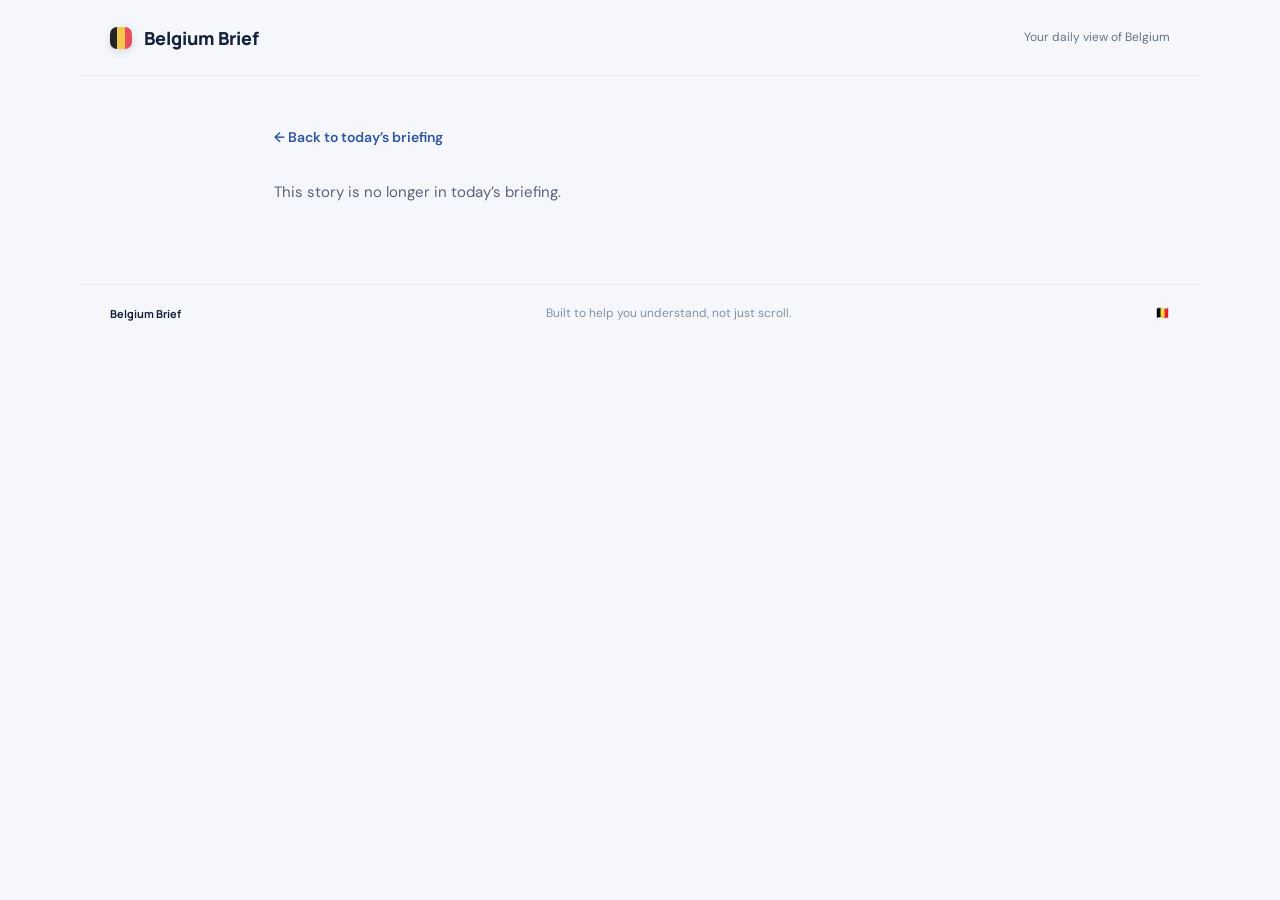
==== story.html @ e84840f4 "Add files via upload" ====
<!doctype html>
<html lang="en">
<head>
  <meta charset="utf-8">
  <meta name="viewport" content="width=device-width, initial-scale=1">
  <meta name="theme-color" content="#f5f7fc">
  <title>Story — Belgium Brief</title>
  <meta name="description" content="Read Belgian news stories in English with Belgium Brief.">
  <meta property="og:type" content="article">
  <meta property="og:site_name" content="Belgium Brief">
  <meta property="og:title" content="Belgian news in English — Belgium Brief">
  <meta property="og:description" content="Read Belgian news stories in English with Belgium Brief.">
  <meta property="og:image" content="https://YOUR-GITHUB-USERNAME.github.io/YOUR-REPOSITORY/og-image.png">
  <meta property="og:image:secure_url" content="https://YOUR-GITHUB-USERNAME.github.io/YOUR-REPOSITORY/og-image.png">
  <meta property="og:image:width" content="1730">
  <meta property="og:image:height" content="909">
  <meta property="og:image:alt" content="Belgium Brief — Belgium, in the know.">
  <meta name="twitter:card" content="summary_large_image">
  <meta name="twitter:title" content="Belgian news in English — Belgium Brief">
  <meta name="twitter:description" content="Read Belgian news stories in English with Belgium Brief.">
  <meta name="twitter:image" content="https://YOUR-GITHUB-USERNAME.github.io/YOUR-REPOSITORY/og-image.png">
  <link rel="stylesheet" href="styles.css">
  <style>
    .article-page{max-width:780px;margin:48px auto;padding:0 24px}.back-link{color:#3156a3;font:600 14px 'DM Sans',sans-serif;text-decoration:none}.article-page article{background:white;border:1px solid #e2e7f0;border-radius:24px;padding:clamp(24px,6vw,56px);margin-top:24px;box-shadow:0 16px 48px #19386b0d}.article-page h1{font:800 clamp(2.2rem,5.2vw,3.5rem)/1.08 Manrope,sans-serif;letter-spacing:-.04em;margin:0}.article-meta{color:#5b6680;font:400 14px/1.6 'DM Sans',sans-serif;margin:20px 0 32px}.translation-note{font:400 14px/1.6 'DM Sans',sans-serif;color:#68758c;background:#f5f7fc;border-radius:10px;padding:12px 14px;margin:0 0 22px}.article-body{font:400 18px/1.8 'DM Sans',sans-serif;color:#27334b}.article-body p{margin:0 0 1.2em}.dutch-vocabulary{margin-top:42px;padding:24px;background:#f5f7fc;border:1px solid #e2e7f0;border-radius:16px}.dutch-vocabulary h2{font:800 22px/1.3 Manrope,sans-serif;letter-spacing:-.02em;margin:0}.dutch-vocabulary-intro{font:400 14px/1.6 'DM Sans',sans-serif;color:#68758c;margin:5px 0 18px}.dutch-vocabulary-list{display:grid;grid-template-columns:repeat(2,minmax(0,1fr));gap:0 24px;margin:0}.vocabulary-entry{padding:12px 0;border-top:1px solid #e2e7f0;min-width:0}.vocabulary-entry dt{font:700 16px/1.45 Manrope,sans-serif;color:#15213b;overflow-wrap:anywhere}.vocabulary-entry dd{font:400 14px/1.5 'DM Sans',sans-serif;color:#68758c;margin:3px 0 0;overflow-wrap:anywhere}.vocabulary-empty{font:400 14px/1.6 'DM Sans',sans-serif;color:#68758c}.original-source{border-top:1px solid #e2e7f0;padding-top:24px;margin-top:36px;color:#59647b;font:400 15px/1.7 'DM Sans',sans-serif}.original-label{display:block;font-weight:600;margin-bottom:4px}.original-source a{color:#3156a3;overflow-wrap:anywhere}.article-state{color:#59647b;padding:30px 0;font:400 15px/1.7 'DM Sans',sans-serif}
    @media(max-width:650px){.article-page{margin:28px auto;padding:0 16px}.article-page article{padding:clamp(22px,6vw,32px);border-radius:18px}.article-page h1{font-size:clamp(2rem,9vw,2.8rem)}.article-body{font-size:17px}.article-meta{margin:16px 0 24px}.dutch-vocabulary{padding:18px;margin-top:32px}.dutch-vocabulary h2{font-size:20px}.dutch-vocabulary-list{grid-template-columns:1fr}}
  </style>
</head>
<body>
  <header class="topbar"><a class="brand" href="./" aria-label="Belgium Brief home"><span class="flag" aria-hidden="true"></span> Belgium Brief</a><span class="edition">Your daily view of Belgium</span></header>
  <main class="article-page"><a class="back-link" href="./">← Back to today’s briefing</a><div id="article-state" class="article-state" aria-live="polite">Loading story…</div><article id="article" hidden><p class="eyebrow">BELGIUM BRIEF · ENGLISH VERSION</p><h1 id="article-title"></h1><div class="article-meta" id="article-meta"></div><p class="translation-note" id="article-translation-note"></p><div class="article-body" id="article-body"></div><div class="original-source" id="original-source"></div><section class="dutch-vocabulary" aria-labelledby="dutch-vocabulary-title"><h2 id="dutch-vocabulary-title">Dutch words of the day</h2><p class="dutch-vocabulary-intro">10 words related to this story</p><dl class="dutch-vocabulary-list" id="dutch-vocabulary-list"><div class="vocabulary-empty">Loading Dutch vocabulary…</div></dl></section></article></main>
  <footer><span class="footer-brand">Belgium Brief</span><span>Built to help you understand, not just scroll.</span><span class="footer-flag">🇧🇪</span></footer>
  <script src="story.js"></script>
</body>
</html>
---- styles.css ----
@import url('https://fonts.googleapis.com/css2?family=DM+Sans:wght@400;500;600;700&family=Manrope:wght@400;500;600;700;800&display=swap');
:root{--ink:#15213b;--muted:#67738a;--blue:#315cf5;--blue-dark:#2448d8;--paper:#f5f7fc;--line:#e7ebf4;--white:#fff;--red:#e94e5a;--yellow:#f2c94c;--lilac:#eef0ff;--green:#3a8b68}*{box-sizing:border-box}body{margin:0;background:var(--paper);color:var(--ink);font-family:'DM Sans',sans-serif}.topbar{height:76px;max-width:1120px;margin:auto;padding:0 30px;display:flex;align-items:center;justify-content:space-between;border-bottom:1px solid var(--line)}.brand{font:800 18px Manrope,sans-serif;color:var(--ink);text-decoration:none;display:flex;align-items:center;gap:12px}.flag{width:22px;height:22px;border-radius:7px;background:linear-gradient(90deg,#242424 0 33%,var(--yellow) 33% 66%,var(--red) 66%);box-shadow:0 3px 8px #15213b20}.edition{font-size:12px;color:var(--muted)}main{max-width:920px;margin:auto;padding:50px 30px 68px}.welcome{display:flex;align-items:center;justify-content:space-between;gap:30px;padding:12px 0 30px}.eyebrow{font-size:10px;font-weight:700;letter-spacing:1.8px;color:var(--blue);margin:0 0 14px}.welcome h1{font:800 clamp(44px,6vw,62px)/1.04 Manrope,sans-serif;letter-spacing:-3px;margin:0;color:var(--ink)}.welcome h1 span{color:var(--blue)}.intro{max-width:510px;margin:15px 0 0;color:var(--muted);line-height:1.7;font-size:14px}.brief-card{display:flex;gap:14px;align-items:flex-start;max-width:270px;padding:18px;background:var(--white);border:1px solid var(--line);border-radius:14px;box-shadow:0 10px 28px #263c7509}.brief-icon{width:34px;height:34px;display:grid;place-items:center;flex:0 0 34px;background:#fff6dc;color:#c28512;border-radius:10px;font-size:18px}.brief-card strong{display:block;margin:2px 0 5px;font:700 13px Manrope,sans-serif}.brief-card p{font-size:11px;line-height:1.5;color:var(--muted);margin:0}.ask-section{padding:18px 20px 15px;background:#edf0ff;border:1px solid #e0e5ff;border-radius:16px}.ask-heading{display:flex;align-items:center;gap:10px;margin:0 0 13px}.ask-mark{width:28px;height:28px;display:grid;place-items:center;border-radius:8px;background:#fff;color:var(--blue)}.ask-heading h2{font:700 14px Manrope,sans-serif;margin:0}.ask-heading p{font-size:11px;color:var(--muted);margin:3px 0 0}.ask-box{display:flex;gap:10px;padding:6px;background:var(--white);border:1px solid #e0e5f1;border-radius:11px;box-shadow:0 4px 12px #263c7508}.ask-box:focus-within{border-color:#a8b8ff;box-shadow:0 0 0 3px #315cf514}.ask-box input{width:100%;min-width:0;border:0;outline:0;background:transparent;padding:8px 10px;color:var(--ink);font:14px 'DM Sans',sans-serif}.ask-box input::placeholder{color:#929db0}.ask-box button{border:0;border-radius:8px;background:var(--blue);color:white;min-height:38px;padding:0 14px;font:700 12px 'DM Sans',sans-serif;white-space:nowrap;cursor:pointer}.ask-box button:hover{background:var(--blue-dark)}.ask-box button span{padding-left:8px}.assistant-note{margin:10px 3px 0;font-size:12px;color:#405073;line-height:1.55}.news-section{margin-top:46px}.news-heading{display:flex;align-items:end;justify-content:space-between;margin-bottom:16px}.news-heading .eyebrow{margin-bottom:7px}.news-heading h2{font:800 26px Manrope,sans-serif;letter-spacing:-.8px;margin:0}.section-intro{font-size:12px;color:var(--muted);margin:5px 0 0}.refresh-button{border:1px solid #dce2ef;border-radius:8px;background:var(--white);color:#45536e;padding:9px 12px;font:600 11px 'DM Sans',sans-serif;cursor:pointer}.refresh-button:hover{border-color:#b9c7fb;color:var(--blue)}.refresh-button span{font-size:15px;vertical-align:-1px;margin-right:4px}.feed-status{font-size:11px;color:#7a879b;margin:12px 0}.story-list{list-style:none;margin:0;padding:0;border-top:1px solid var(--line)}.story{display:grid;grid-template-columns:44px minmax(0,1fr) auto;gap:14px;align-items:start;padding:17px 8px 17px 4px;border-bottom:1px solid var(--line)}.story-number{font:700 14px Manrope,sans-serif;color:#aab4c7;padding-top:2px}.story-copy{min-width:0}.story-title{font:700 14px/1.5 Manrope,sans-serif;color:var(--ink);text-decoration:none}.story-title:hover{color:var(--blue);text-decoration:underline;text-underline-offset:3px}.story-meta{display:flex;flex-wrap:wrap;gap:7px 10px;align-items:center;margin-top:6px;color:#8792a5;font-size:10px}.story-source{font-weight:700;color:#53627e}.language-tag{padding:3px 6px;background:#edf0ff;border-radius:4px;color:#5465aa;font-weight:600}.story-time{white-space:nowrap}.ranking-note{font-size:10px;line-height:1.6;color:#929daf;margin:13px 0 0}.empty-state{padding:28px 18px;text-align:center;border:1px dashed #d6deed;border-radius:12px;background:#fafbfe;color:var(--muted);font-size:13px;line-height:1.6}.source-note{display:flex;align-items:center;gap:10px;margin-top:30px;padding:13px 15px;background:#fff;border:1px solid var(--line);border-radius:10px}.source-dot{width:8px;height:8px;flex:0 0 8px;background:var(--green);border-radius:50%}.source-note p{margin:0;color:var(--muted);font-size:11px;line-height:1.55}.source-note strong{color:var(--ink)}footer{max-width:1120px;margin:0 auto;padding:19px 30px 25px;border-top:1px solid var(--line);display:flex;justify-content:space-between;align-items:center;color:#8490a3;font-size:10px}.footer-brand{color:var(--ink);font:700 11px Manrope,sans-serif}.sr-only{position:absolute;width:1px;height:1px;padding:0;margin:-1px;overflow:hidden;clip:rect(0,0,0,0);white-space:nowrap;border:0}@media(max-width:650px){.topbar{height:64px;padding:0 18px}.brand{font-size:16px}.edition{font-size:10px;text-align:right}main{padding:38px 18px 48px}.welcome{display:block;padding:10px 0 22px}.welcome h1{font-size:clamp(42px,11vw,56px);letter-spacing:-2.4px}.intro{margin-top:12px;font-size:14px}.brief-card{max-width:none;margin-top:18px;padding:14px}.ask-section{padding:15px;border-radius:14px}.ask-box{gap:6px}.ask-box input{font-size:16px;padding-left:8px}.ask-box button{min-height:44px;padding:0 13px}.news-section{margin-top:36px}.news-heading h2{font-size:23px}.section-intro{max-width:250px;line-height:1.5}.refresh-button{padding:8px 10px}.story{grid-template-columns:30px minmax(0,1fr);gap:10px;padding:15px 3px}.story-number{font-size:12px}.story-title{font-size:14px;line-height:1.5}.story-meta{gap:6px 8px}.story-time{white-space:normal}.ranking-note{font-size:11px}footer{padding:17px 18px;gap:10px;font-size:10px}footer span:nth-child(2){max-width:155px;text-align:center}}@media(max-width:370px){.topbar{padding:0 14px}.edition{max-width:125px}main{padding:32px 14px 40px}.welcome h1{font-size:40px}.news-heading h2{font-size:21px}.story{grid-template-columns:24px minmax(0,1fr);gap:8px}.story-title{font-size:13px}footer{flex-wrap:wrap;justify-content:center;text-align:center}footer span:nth-child(2){max-width:100%}}@media(prefers-reduced-motion:reduce){*,*::before,*::after{scroll-behavior:auto!important;transition-duration:.01ms!important}}
/* Show an original-language headline when an English translation is attached. */
.original-title{font-size:11px;line-height:1.5;color:#7e899c;margin:5px 0 0}
/* English summary text, when generated, remains comfortable on phones too. */
.story-summary{font-size:12px;line-height:1.6;color:#67738a;margin:6px 0 0}

/* Keep long feed excerpts inside the mobile and desktop story column. */
.story-copy,.story-title,.story-summary{min-width:0;overflow-wrap:anywhere;word-break:break-word}


.category-tag{padding:3px 7px;background:#e9f3ee;border-radius:4px;color:#317253;font-weight:700}

.assistant-note{font-size:14px}
.search-response-title{margin:12px 0 8px;font-weight:700;color:var(--ink)}
.search-results{display:grid;gap:8px;list-style:none;margin:0;padding:0}
.search-result{padding:12px 14px;background:#fff;border:1px solid #e0e5f1;border-radius:10px}
.search-result-title{font:700 15px/1.45 Manrope,sans-serif;color:var(--ink);text-decoration:none}
.search-result-title-text{font:700 18px/1.45 Manrope,sans-serif;color:var(--ink);margin:0}
.search-result-title:hover{color:var(--blue);text-decoration:underline;text-underline-offset:3px}
.search-result-excerpt{margin:6px 0;color:var(--muted);font-size:13px;line-height:1.55}
.search-result-source{margin:6px 0 0;color:#53627e;font-size:12px}
.search-result-source a{color:#3156a3}
.search-article{margin:12px 0}
.search-article summary{color:var(--blue);font-weight:700;cursor:pointer}
.search-article-body{margin-top:10px;color:var(--ink);font-size:14px;line-height:1.7}
.search-article-body p{margin:0 0 1em}
.search-original-link{display:inline-block;color:#3156a3;font-size:13px;font-weight:600;overflow-wrap:anywhere}
.search-scope{margin:9px 0 0;color:var(--muted);font-size:12px}


/* Larger, calmer type for reading without thumbnail images. */
body{font-size:16px;line-height:1.65}
.intro,.section-intro,.feed-status,.ranking-note,.source-note p{font-size:14px;line-height:1.65}
.ask-heading p{font-size:13px}
.ask-box input{font-size:16px}
.news-section{margin-top:52px}
.story-list{border-top:0}
.story{grid-template-columns:48px minmax(0,1fr);gap:16px;padding:22px 20px;margin:12px 0;background:var(--white);border:1px solid var(--line);border-radius:14px}
.story-number{font-size:17px;padding-top:3px}
.story-title{display:inline-block;font-size:18px;line-height:1.55}
.story-summary{font-size:15px;line-height:1.7;margin-top:8px}
.story-meta{font-size:12px;gap:8px 12px;margin-top:10px}
.category-tag{font-size:12px;padding:4px 9px}
.source-note{margin-top:34px;padding:16px 18px}
footer{font-size:12px}
@media(max-width:650px){
  .intro,.section-intro,.feed-status,.ranking-note,.source-note p{font-size:14px}
  .story{grid-template-columns:28px minmax(0,1fr);gap:10px;padding:17px 13px;margin:10px 0}
  .story-number{font-size:15px}
  .story-title{font-size:16px;line-height:1.55}
  .story-summary{font-size:14px;line-height:1.65}
  .story-meta{font-size:12px}
  .category-tag{font-size:11px;padding:4px 8px}
}
.genre-filters{display:flex;gap:8px;overflow-x:auto;padding:3px 0 12px;margin:2px 0 8px;scrollbar-width:thin}
.genre-filter{display:inline-flex;align-items:center;gap:8px;flex:0 0 auto;border:1px solid #dce2ef;border-radius:999px;background:#fff;color:#53627e;padding:8px 12px;font:600 13px 'DM Sans',sans-serif;cursor:pointer;transition:background .15s,border-color .15s,color .15s}
.genre-filter:hover{border-color:#b9c7fb;color:var(--blue)}
.genre-filter.is-active{border-color:var(--blue);background:var(--blue);color:#fff}
.genre-count{font-size:11px;opacity:.75}
.genre-filter.is-active .genre-count{opacity:.9}
.footer-credit a{color:var(--blue);font-weight:600;text-decoration:none}
.footer-credit a:hover{text-decoration:underline;text-underline-offset:3px}
.footer-credit a:focus-visible{outline:2px solid var(--blue);outline-offset:3px;border-radius:2px}
@media(max-width:650px){.genre-filters{gap:7px;margin-right:-2px}.genre-filter{padding:8px 11px;font-size:13px}}
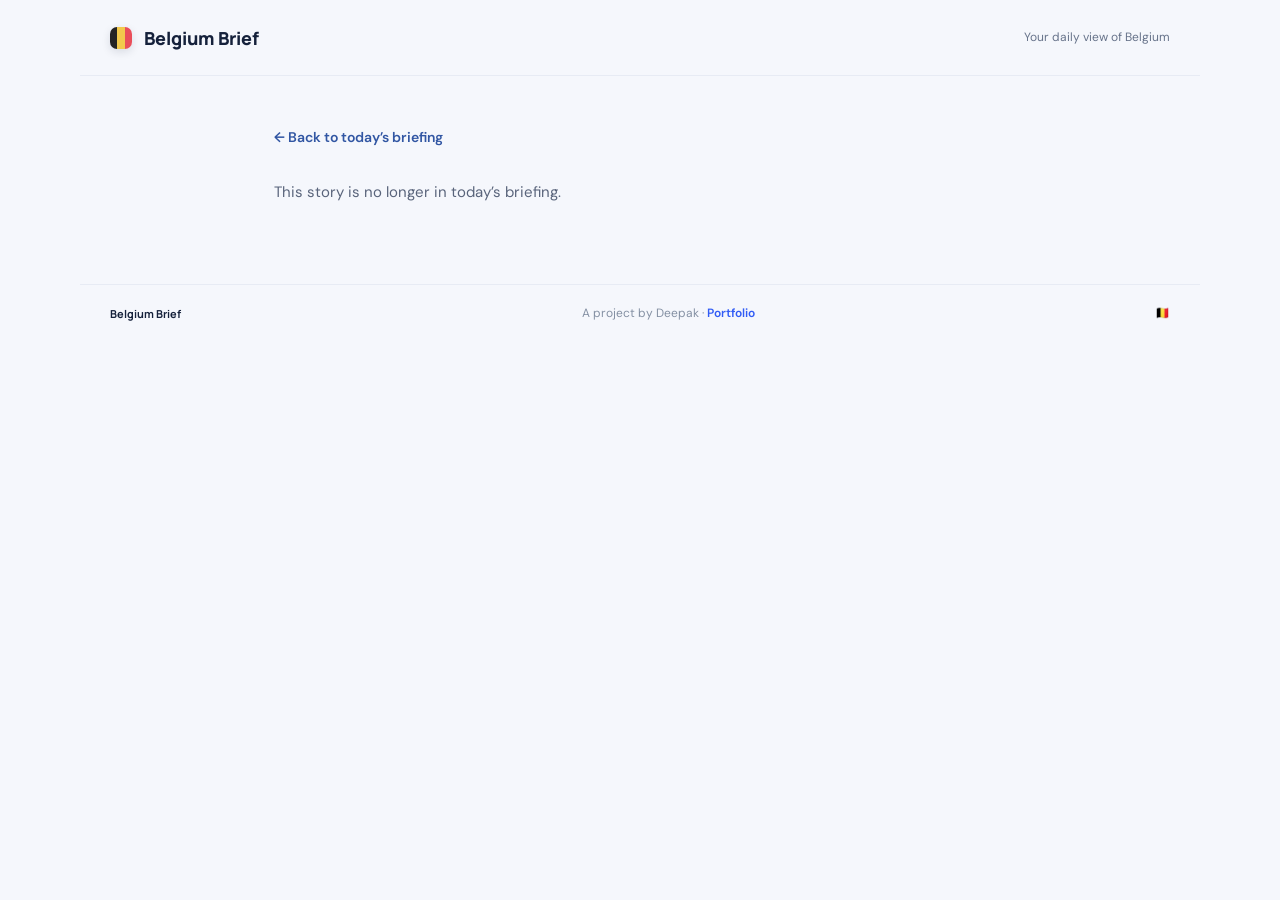
==== commit a3b9c2cc: "Add files via upload" ====
--- a/story.html
+++ b/story.html
@@ -10,15 +10,15 @@
   <meta property="og:site_name" content="Belgium Brief">
   <meta property="og:title" content="Belgian news in English — Belgium Brief">
   <meta property="og:description" content="Read Belgian news stories in English with Belgium Brief.">
-  <meta property="og:image" content="https://YOUR-GITHUB-USERNAME.github.io/YOUR-REPOSITORY/og-image.png">
-  <meta property="og:image:secure_url" content="https://YOUR-GITHUB-USERNAME.github.io/YOUR-REPOSITORY/og-image.png">
+  <meta property="og:image" content="https://deepakmainframe.github.io/belgium-brief/og-image.png">
+  <meta property="og:image:secure_url" content="https://deepakmainframe.github.io/belgium-brief/og-image.png">
   <meta property="og:image:width" content="1730">
   <meta property="og:image:height" content="909">
   <meta property="og:image:alt" content="Belgium Brief — Belgium, in the know.">
   <meta name="twitter:card" content="summary_large_image">
   <meta name="twitter:title" content="Belgian news in English — Belgium Brief">
   <meta name="twitter:description" content="Read Belgian news stories in English with Belgium Brief.">
-  <meta name="twitter:image" content="https://YOUR-GITHUB-USERNAME.github.io/YOUR-REPOSITORY/og-image.png">
+  <meta name="twitter:image" content="https://deepakmainframe.github.io/belgium-brief/og-image.png">
   <link rel="stylesheet" href="styles.css">
   <style>
     .article-page{max-width:780px;margin:48px auto;padding:0 24px}.back-link{color:#3156a3;font:600 14px 'DM Sans',sans-serif;text-decoration:none}.article-page article{background:white;border:1px solid #e2e7f0;border-radius:24px;padding:clamp(24px,6vw,56px);margin-top:24px;box-shadow:0 16px 48px #19386b0d}.article-page h1{font:800 clamp(2.2rem,5.2vw,3.5rem)/1.08 Manrope,sans-serif;letter-spacing:-.04em;margin:0}.article-meta{color:#5b6680;font:400 14px/1.6 'DM Sans',sans-serif;margin:20px 0 32px}.translation-note{font:400 14px/1.6 'DM Sans',sans-serif;color:#68758c;background:#f5f7fc;border-radius:10px;padding:12px 14px;margin:0 0 22px}.article-body{font:400 18px/1.8 'DM Sans',sans-serif;color:#27334b}.article-body p{margin:0 0 1.2em}.dutch-vocabulary{margin-top:42px;padding:24px;background:#f5f7fc;border:1px solid #e2e7f0;border-radius:16px}.dutch-vocabulary h2{font:800 22px/1.3 Manrope,sans-serif;letter-spacing:-.02em;margin:0}.dutch-vocabulary-intro{font:400 14px/1.6 'DM Sans',sans-serif;color:#68758c;margin:5px 0 18px}.dutch-vocabulary-list{display:grid;grid-template-columns:repeat(2,minmax(0,1fr));gap:0 24px;margin:0}.vocabulary-entry{padding:12px 0;border-top:1px solid #e2e7f0;min-width:0}.vocabulary-entry dt{font:700 16px/1.45 Manrope,sans-serif;color:#15213b;overflow-wrap:anywhere}.vocabulary-entry dd{font:400 14px/1.5 'DM Sans',sans-serif;color:#68758c;margin:3px 0 0;overflow-wrap:anywhere}.vocabulary-empty{font:400 14px/1.6 'DM Sans',sans-serif;color:#68758c}.original-source{border-top:1px solid #e2e7f0;padding-top:24px;margin-top:36px;color:#59647b;font:400 15px/1.7 'DM Sans',sans-serif}.original-label{display:block;font-weight:600;margin-bottom:4px}.original-source a{color:#3156a3;overflow-wrap:anywhere}.article-state{color:#59647b;padding:30px 0;font:400 15px/1.7 'DM Sans',sans-serif}
@@ -28,9 +28,10 @@
 <body>
   <header class="topbar"><a class="brand" href="./" aria-label="Belgium Brief home"><span class="flag" aria-hidden="true"></span> Belgium Brief</a><span class="edition">Your daily view of Belgium</span></header>
   <main class="article-page"><a class="back-link" href="./">← Back to today’s briefing</a><div id="article-state" class="article-state" aria-live="polite">Loading story…</div><article id="article" hidden><p class="eyebrow">BELGIUM BRIEF · ENGLISH VERSION</p><h1 id="article-title"></h1><div class="article-meta" id="article-meta"></div><p class="translation-note" id="article-translation-note"></p><div class="article-body" id="article-body"></div><div class="original-source" id="original-source"></div><section class="dutch-vocabulary" aria-labelledby="dutch-vocabulary-title"><h2 id="dutch-vocabulary-title">Dutch words of the day</h2><p class="dutch-vocabulary-intro">10 words related to this story</p><dl class="dutch-vocabulary-list" id="dutch-vocabulary-list"><div class="vocabulary-empty">Loading Dutch vocabulary…</div></dl></section></article></main>
-  <footer><span class="footer-brand">Belgium Brief</span><span>Built to help you understand, not just scroll.</span><span class="footer-flag">🇧🇪</span></footer>
+  <footer><span class="footer-brand">Belgium Brief</span><span class="footer-credit">A project by Deepak · <a href="https://deepakmainframe.github.io/portfolio/" target="_blank" rel="noopener noreferrer">Portfolio</a></span><span class="footer-flag">🇧🇪</span></footer>
   <script src="story.js"></script>
 </body>
 </html>
 
 
+
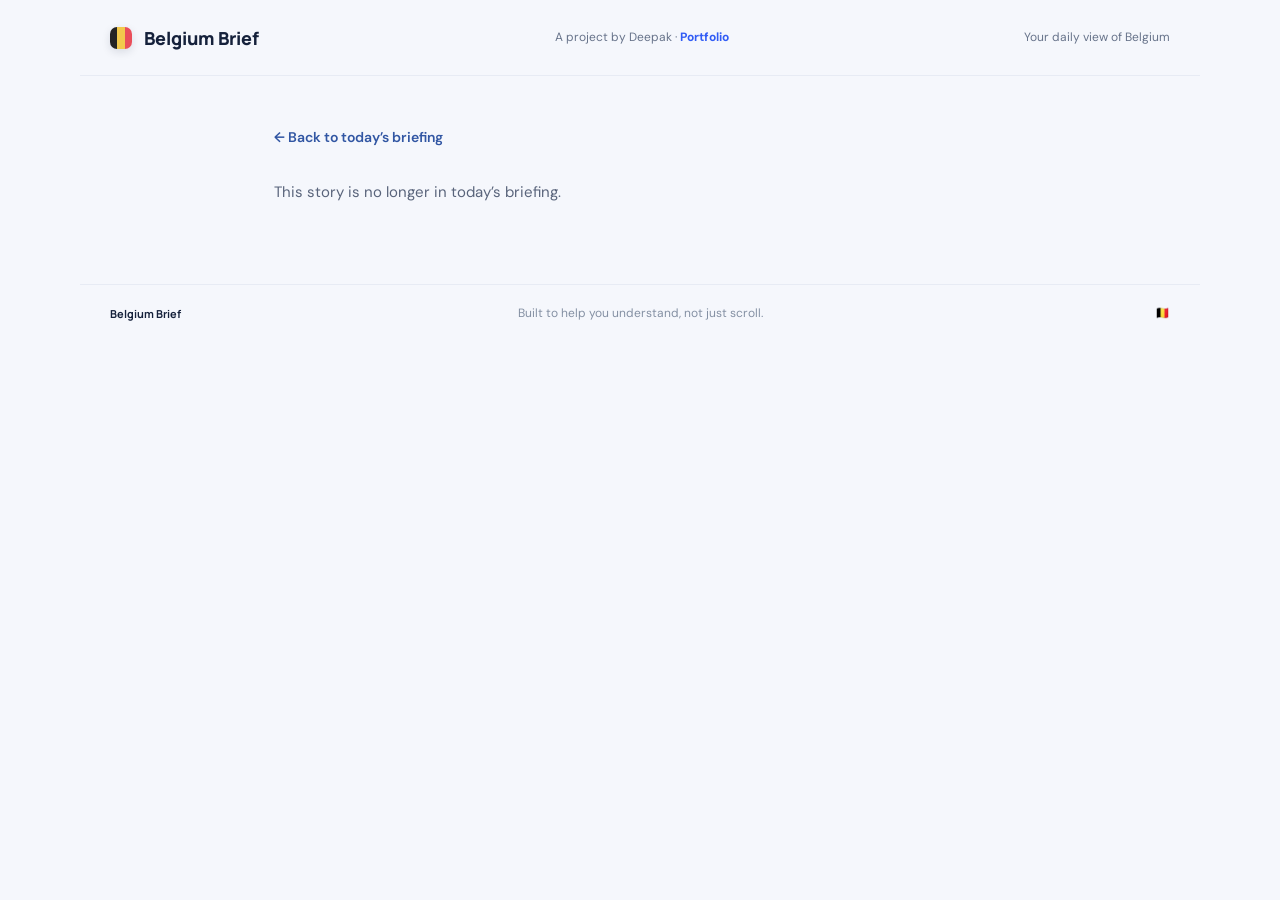
==== commit 4b3c73a1: "Add files via upload" ====
--- a/story.html
+++ b/story.html
@@ -26,9 +26,9 @@
   </style>
 </head>
 <body>
-  <header class="topbar"><a class="brand" href="./" aria-label="Belgium Brief home"><span class="flag" aria-hidden="true"></span> Belgium Brief</a><span class="edition">Your daily view of Belgium</span></header>
+  <header class="topbar"><a class="brand" href="./" aria-label="Belgium Brief home"><span class="flag" aria-hidden="true"></span> Belgium Brief</a><span class="header-credit">A project by Deepak · <a href="https://deepakmainframe.github.io/portfolio/" target="_blank" rel="noopener noreferrer">Portfolio</a></span><span class="edition">Your daily view of Belgium</span></header>
   <main class="article-page"><a class="back-link" href="./">← Back to today’s briefing</a><div id="article-state" class="article-state" aria-live="polite">Loading story…</div><article id="article" hidden><p class="eyebrow">BELGIUM BRIEF · ENGLISH VERSION</p><h1 id="article-title"></h1><div class="article-meta" id="article-meta"></div><p class="translation-note" id="article-translation-note"></p><div class="article-body" id="article-body"></div><div class="original-source" id="original-source"></div><section class="dutch-vocabulary" aria-labelledby="dutch-vocabulary-title"><h2 id="dutch-vocabulary-title">Dutch words of the day</h2><p class="dutch-vocabulary-intro">10 words related to this story</p><dl class="dutch-vocabulary-list" id="dutch-vocabulary-list"><div class="vocabulary-empty">Loading Dutch vocabulary…</div></dl></section></article></main>
-  <footer><span class="footer-brand">Belgium Brief</span><span class="footer-credit">A project by Deepak · <a href="https://deepakmainframe.github.io/portfolio/" target="_blank" rel="noopener noreferrer">Portfolio</a></span><span class="footer-flag">🇧🇪</span></footer>
+  <footer><span class="footer-brand">Belgium Brief</span><span class="footer-tagline">Built to help you understand, not just scroll.</span><span class="footer-flag">🇧🇪</span></footer>
   <script src="story.js"></script>
 </body>
 </html>
--- a/styles.css
+++ b/styles.css
@@ -1,5 +1,5 @@
 @import url('https://fonts.googleapis.com/css2?family=DM+Sans:wght@400;500;600;700&family=Manrope:wght@400;500;600;700;800&display=swap');
-:root{--ink:#15213b;--muted:#67738a;--blue:#315cf5;--blue-dark:#2448d8;--paper:#f5f7fc;--line:#e7ebf4;--white:#fff;--red:#e94e5a;--yellow:#f2c94c;--lilac:#eef0ff;--green:#3a8b68}*{box-sizing:border-box}body{margin:0;background:var(--paper);color:var(--ink);font-family:'DM Sans',sans-serif}.topbar{height:76px;max-width:1120px;margin:auto;padding:0 30px;display:flex;align-items:center;justify-content:space-between;border-bottom:1px solid var(--line)}.brand{font:800 18px Manrope,sans-serif;color:var(--ink);text-decoration:none;display:flex;align-items:center;gap:12px}.flag{width:22px;height:22px;border-radius:7px;background:linear-gradient(90deg,#242424 0 33%,var(--yellow) 33% 66%,var(--red) 66%);box-shadow:0 3px 8px #15213b20}.edition{font-size:12px;color:var(--muted)}main{max-width:920px;margin:auto;padding:50px 30px 68px}.welcome{display:flex;align-items:center;justify-content:space-between;gap:30px;padding:12px 0 30px}.eyebrow{font-size:10px;font-weight:700;letter-spacing:1.8px;color:var(--blue);margin:0 0 14px}.welcome h1{font:800 clamp(44px,6vw,62px)/1.04 Manrope,sans-serif;letter-spacing:-3px;margin:0;color:var(--ink)}.welcome h1 span{color:var(--blue)}.intro{max-width:510px;margin:15px 0 0;color:var(--muted);line-height:1.7;font-size:14px}.brief-card{display:flex;gap:14px;align-items:flex-start;max-width:270px;padding:18px;background:var(--white);border:1px solid var(--line);border-radius:14px;box-shadow:0 10px 28px #263c7509}.brief-icon{width:34px;height:34px;display:grid;place-items:center;flex:0 0 34px;background:#fff6dc;color:#c28512;border-radius:10px;font-size:18px}.brief-card strong{display:block;margin:2px 0 5px;font:700 13px Manrope,sans-serif}.brief-card p{font-size:11px;line-height:1.5;color:var(--muted);margin:0}.ask-section{padding:18px 20px 15px;background:#edf0ff;border:1px solid #e0e5ff;border-radius:16px}.ask-heading{display:flex;align-items:center;gap:10px;margin:0 0 13px}.ask-mark{width:28px;height:28px;display:grid;place-items:center;border-radius:8px;background:#fff;color:var(--blue)}.ask-heading h2{font:700 14px Manrope,sans-serif;margin:0}.ask-heading p{font-size:11px;color:var(--muted);margin:3px 0 0}.ask-box{display:flex;gap:10px;padding:6px;background:var(--white);border:1px solid #e0e5f1;border-radius:11px;box-shadow:0 4px 12px #263c7508}.ask-box:focus-within{border-color:#a8b8ff;box-shadow:0 0 0 3px #315cf514}.ask-box input{width:100%;min-width:0;border:0;outline:0;background:transparent;padding:8px 10px;color:var(--ink);font:14px 'DM Sans',sans-serif}.ask-box input::placeholder{color:#929db0}.ask-box button{border:0;border-radius:8px;background:var(--blue);color:white;min-height:38px;padding:0 14px;font:700 12px 'DM Sans',sans-serif;white-space:nowrap;cursor:pointer}.ask-box button:hover{background:var(--blue-dark)}.ask-box button span{padding-left:8px}.assistant-note{margin:10px 3px 0;font-size:12px;color:#405073;line-height:1.55}.news-section{margin-top:46px}.news-heading{display:flex;align-items:end;justify-content:space-between;margin-bottom:16px}.news-heading .eyebrow{margin-bottom:7px}.news-heading h2{font:800 26px Manrope,sans-serif;letter-spacing:-.8px;margin:0}.section-intro{font-size:12px;color:var(--muted);margin:5px 0 0}.refresh-button{border:1px solid #dce2ef;border-radius:8px;background:var(--white);color:#45536e;padding:9px 12px;font:600 11px 'DM Sans',sans-serif;cursor:pointer}.refresh-button:hover{border-color:#b9c7fb;color:var(--blue)}.refresh-button span{font-size:15px;vertical-align:-1px;margin-right:4px}.feed-status{font-size:11px;color:#7a879b;margin:12px 0}.story-list{list-style:none;margin:0;padding:0;border-top:1px solid var(--line)}.story{display:grid;grid-template-columns:44px minmax(0,1fr) auto;gap:14px;align-items:start;padding:17px 8px 17px 4px;border-bottom:1px solid var(--line)}.story-number{font:700 14px Manrope,sans-serif;color:#aab4c7;padding-top:2px}.story-copy{min-width:0}.story-title{font:700 14px/1.5 Manrope,sans-serif;color:var(--ink);text-decoration:none}.story-title:hover{color:var(--blue);text-decoration:underline;text-underline-offset:3px}.story-meta{display:flex;flex-wrap:wrap;gap:7px 10px;align-items:center;margin-top:6px;color:#8792a5;font-size:10px}.story-source{font-weight:700;color:#53627e}.language-tag{padding:3px 6px;background:#edf0ff;border-radius:4px;color:#5465aa;font-weight:600}.story-time{white-space:nowrap}.ranking-note{font-size:10px;line-height:1.6;color:#929daf;margin:13px 0 0}.empty-state{padding:28px 18px;text-align:center;border:1px dashed #d6deed;border-radius:12px;background:#fafbfe;color:var(--muted);font-size:13px;line-height:1.6}.source-note{display:flex;align-items:center;gap:10px;margin-top:30px;padding:13px 15px;background:#fff;border:1px solid var(--line);border-radius:10px}.source-dot{width:8px;height:8px;flex:0 0 8px;background:var(--green);border-radius:50%}.source-note p{margin:0;color:var(--muted);font-size:11px;line-height:1.55}.source-note strong{color:var(--ink)}footer{max-width:1120px;margin:0 auto;padding:19px 30px 25px;border-top:1px solid var(--line);display:flex;justify-content:space-between;align-items:center;color:#8490a3;font-size:10px}.footer-brand{color:var(--ink);font:700 11px Manrope,sans-serif}.sr-only{position:absolute;width:1px;height:1px;padding:0;margin:-1px;overflow:hidden;clip:rect(0,0,0,0);white-space:nowrap;border:0}@media(max-width:650px){.topbar{height:64px;padding:0 18px}.brand{font-size:16px}.edition{font-size:10px;text-align:right}main{padding:38px 18px 48px}.welcome{display:block;padding:10px 0 22px}.welcome h1{font-size:clamp(42px,11vw,56px);letter-spacing:-2.4px}.intro{margin-top:12px;font-size:14px}.brief-card{max-width:none;margin-top:18px;padding:14px}.ask-section{padding:15px;border-radius:14px}.ask-box{gap:6px}.ask-box input{font-size:16px;padding-left:8px}.ask-box button{min-height:44px;padding:0 13px}.news-section{margin-top:36px}.news-heading h2{font-size:23px}.section-intro{max-width:250px;line-height:1.5}.refresh-button{padding:8px 10px}.story{grid-template-columns:30px minmax(0,1fr);gap:10px;padding:15px 3px}.story-number{font-size:12px}.story-title{font-size:14px;line-height:1.5}.story-meta{gap:6px 8px}.story-time{white-space:normal}.ranking-note{font-size:11px}footer{padding:17px 18px;gap:10px;font-size:10px}footer span:nth-child(2){max-width:155px;text-align:center}}@media(max-width:370px){.topbar{padding:0 14px}.edition{max-width:125px}main{padding:32px 14px 40px}.welcome h1{font-size:40px}.news-heading h2{font-size:21px}.story{grid-template-columns:24px minmax(0,1fr);gap:8px}.story-title{font-size:13px}footer{flex-wrap:wrap;justify-content:center;text-align:center}footer span:nth-child(2){max-width:100%}}@media(prefers-reduced-motion:reduce){*,*::before,*::after{scroll-behavior:auto!important;transition-duration:.01ms!important}}
+:root{--ink:#15213b;--muted:#67738a;--blue:#315cf5;--blue-dark:#2448d8;--paper:#f5f7fc;--line:#e7ebf4;--white:#fff;--red:#e94e5a;--yellow:#f2c94c;--lilac:#eef0ff;--green:#3a8b68}*{box-sizing:border-box}body{margin:0;background:var(--paper);color:var(--ink);font-family:'DM Sans',sans-serif}.topbar{height:76px;max-width:1120px;margin:auto;padding:0 30px;display:flex;align-items:center;justify-content:space-between;border-bottom:1px solid var(--line)}.brand{font:800 18px Manrope,sans-serif;color:var(--ink);text-decoration:none;display:flex;align-items:center;gap:12px}.flag{width:22px;height:22px;border-radius:7px;background:linear-gradient(90deg,#242424 0 33%,var(--yellow) 33% 66%,var(--red) 66%);box-shadow:0 3px 8px #15213b20}.edition{font-size:12px;color:var(--muted)}main{max-width:920px;margin:auto;padding:50px 30px 68px}.welcome{display:flex;align-items:center;justify-content:space-between;gap:30px;padding:12px 0 16px}.eyebrow{font-size:10px;font-weight:700;letter-spacing:1.8px;color:var(--blue);margin:0 0 14px}.welcome h1{font:800 clamp(44px,6vw,62px)/1.04 Manrope,sans-serif;letter-spacing:-3px;margin:0;color:var(--ink)}.welcome h1 span{color:var(--blue)}.intro{max-width:510px;margin:15px 0 0;color:var(--muted);line-height:1.7;font-size:14px}.brief-card{display:flex;gap:14px;align-items:flex-start;max-width:270px;padding:18px;background:var(--white);border:1px solid var(--line);border-radius:14px;box-shadow:0 10px 28px #263c7509}.brief-icon{width:34px;height:34px;display:grid;place-items:center;flex:0 0 34px;background:#fff6dc;color:#c28512;border-radius:10px;font-size:18px}.brief-card strong{display:block;margin:2px 0 5px;font:700 13px Manrope,sans-serif}.brief-card p{font-size:11px;line-height:1.5;color:var(--muted);margin:0}.ask-section{padding:18px 20px 15px;background:#edf0ff;border:1px solid #e0e5ff;border-radius:16px}.ask-heading{display:flex;align-items:center;gap:10px;margin:0 0 13px}.ask-mark{width:28px;height:28px;display:grid;place-items:center;border-radius:8px;background:#fff;color:var(--blue)}.ask-heading h2{font:700 14px Manrope,sans-serif;margin:0}.ask-heading p{font-size:11px;color:var(--muted);margin:3px 0 0}.ask-box{display:flex;gap:10px;padding:6px;background:var(--white);border:1px solid #e0e5f1;border-radius:11px;box-shadow:0 4px 12px #263c7508}.ask-box:focus-within{border-color:#a8b8ff;box-shadow:0 0 0 3px #315cf514}.ask-box input{width:100%;min-width:0;border:0;outline:0;background:transparent;padding:8px 10px;color:var(--ink);font:14px 'DM Sans',sans-serif}.ask-box input::placeholder{color:#929db0}.ask-box button{border:0;border-radius:8px;background:var(--blue);color:white;min-height:38px;padding:0 14px;font:700 12px 'DM Sans',sans-serif;white-space:nowrap;cursor:pointer}.ask-box button:hover{background:var(--blue-dark)}.ask-box button span{padding-left:8px}.assistant-note{margin:10px 3px 0;font-size:12px;color:#405073;line-height:1.55}.news-section{margin-top:46px}.news-heading{display:flex;align-items:end;justify-content:space-between;margin-bottom:16px}.news-heading .eyebrow{margin-bottom:7px}.news-heading h2{font:800 26px Manrope,sans-serif;letter-spacing:-.8px;margin:0}.section-intro{font-size:12px;color:var(--muted);margin:5px 0 0}.refresh-button{border:1px solid #dce2ef;border-radius:8px;background:var(--white);color:#45536e;padding:9px 12px;font:600 11px 'DM Sans',sans-serif;cursor:pointer}.refresh-button:hover{border-color:#b9c7fb;color:var(--blue)}.refresh-button span{font-size:15px;vertical-align:-1px;margin-right:4px}.feed-status{font-size:11px;color:#7a879b;margin:12px 0}.story-list{list-style:none;margin:0;padding:0;border-top:1px solid var(--line)}.story{display:grid;grid-template-columns:44px minmax(0,1fr) auto;gap:14px;align-items:start;padding:17px 8px 17px 4px;border-bottom:1px solid var(--line)}.story-number{font:700 14px Manrope,sans-serif;color:#aab4c7;padding-top:2px}.story-copy{min-width:0}.story-title{font:700 14px/1.5 Manrope,sans-serif;color:var(--ink);text-decoration:none}.story-title:hover{color:var(--blue);text-decoration:underline;text-underline-offset:3px}.story-meta{display:flex;flex-wrap:wrap;gap:7px 10px;align-items:center;margin-top:6px;color:#8792a5;font-size:10px}.story-source{font-weight:700;color:#53627e}.language-tag{padding:3px 6px;background:#edf0ff;border-radius:4px;color:#5465aa;font-weight:600}.story-time{white-space:nowrap}.ranking-note{font-size:10px;line-height:1.6;color:#929daf;margin:13px 0 0}.empty-state{padding:28px 18px;text-align:center;border:1px dashed #d6deed;border-radius:12px;background:#fafbfe;color:var(--muted);font-size:13px;line-height:1.6}.source-note{display:flex;align-items:center;gap:10px;margin-top:30px;padding:13px 15px;background:#fff;border:1px solid var(--line);border-radius:10px}.source-dot{width:8px;height:8px;flex:0 0 8px;background:var(--green);border-radius:50%}.source-note p{margin:0;color:var(--muted);font-size:11px;line-height:1.55}.source-note strong{color:var(--ink)}footer{max-width:1120px;margin:0 auto;padding:19px 30px 25px;border-top:1px solid var(--line);display:flex;justify-content:space-between;align-items:center;color:#8490a3;font-size:10px}.footer-brand{color:var(--ink);font:700 11px Manrope,sans-serif}.sr-only{position:absolute;width:1px;height:1px;padding:0;margin:-1px;overflow:hidden;clip:rect(0,0,0,0);white-space:nowrap;border:0}@media(max-width:650px){.topbar{height:64px;padding:0 18px}.brand{font-size:16px}.edition{font-size:10px;text-align:right}main{padding:38px 18px 48px}.welcome{display:block;padding:10px 0 14px}.welcome h1{font-size:clamp(42px,11vw,56px);letter-spacing:-2.4px}.intro{margin-top:12px;font-size:14px}.brief-card{max-width:none;margin-top:18px;padding:14px}.ask-section{padding:15px;border-radius:14px}.ask-box{gap:6px}.ask-box input{font-size:16px;padding-left:8px}.ask-box button{min-height:44px;padding:0 13px}.news-section{margin-top:36px}.news-heading h2{font-size:23px}.section-intro{max-width:250px;line-height:1.5}.refresh-button{padding:8px 10px}.story{grid-template-columns:30px minmax(0,1fr);gap:10px;padding:15px 3px}.story-number{font-size:12px}.story-title{font-size:14px;line-height:1.5}.story-meta{gap:6px 8px}.story-time{white-space:normal}.ranking-note{font-size:11px}footer{padding:17px 18px;gap:10px;font-size:10px}footer span:nth-child(2){max-width:155px;text-align:center}}@media(max-width:370px){.topbar{padding:0 14px}.edition{max-width:125px}main{padding:32px 14px 40px}.welcome h1{font-size:40px}.news-heading h2{font-size:21px}.story{grid-template-columns:24px minmax(0,1fr);gap:8px}.story-title{font-size:13px}footer{flex-wrap:wrap;justify-content:center;text-align:center}footer span:nth-child(2){max-width:100%}}@media(prefers-reduced-motion:reduce){*,*::before,*::after{scroll-behavior:auto!important;transition-duration:.01ms!important}}
 /* Show an original-language headline when an English translation is attached. */
 .original-title{font-size:11px;line-height:1.5;color:#7e899c;margin:5px 0 0}
 /* English summary text, when generated, remains comfortable on phones too. */
@@ -34,7 +34,7 @@
 .intro,.section-intro,.feed-status,.ranking-note,.source-note p{font-size:14px;line-height:1.65}
 .ask-heading p{font-size:13px}
 .ask-box input{font-size:16px}
-.news-section{margin-top:52px}
+.news-section{margin-top:30px}
 .story-list{border-top:0}
 .story{grid-template-columns:48px minmax(0,1fr);gap:16px;padding:22px 20px;margin:12px 0;background:var(--white);border:1px solid var(--line);border-radius:14px}
 .story-number{font-size:17px;padding-top:3px}
@@ -45,6 +45,8 @@
 .source-note{margin-top:34px;padding:16px 18px}
 footer{font-size:12px}
 @media(max-width:650px){
+  .welcome{padding-bottom:14px}
+  .news-section{margin-top:24px}
   .intro,.section-intro,.feed-status,.ranking-note,.source-note p{font-size:14px}
   .story{grid-template-columns:28px minmax(0,1fr);gap:10px;padding:17px 13px;margin:10px 0}
   .story-number{font-size:15px}
@@ -62,4 +64,18 @@
 .footer-credit a{color:var(--blue);font-weight:600;text-decoration:none}
 .footer-credit a:hover{text-decoration:underline;text-underline-offset:3px}
 .footer-credit a:focus-visible{outline:2px solid var(--blue);outline-offset:3px;border-radius:2px}
-@media(max-width:650px){.genre-filters{gap:7px;margin-right:-2px}.genre-filter{padding:8px 11px;font-size:13px}}
+@media(max-width:650px){.genre-filters{flex-wrap:wrap;overflow:visible;gap:7px;margin-right:0}.genre-filter{padding:8px 11px;font-size:13px}}
+
+/* Keep the portfolio credit on the true horizontal center of both page footers. */
+footer{display:grid;grid-template-columns:minmax(0,1fr) auto minmax(0,1fr);align-items:center}
+.footer-brand{justify-self:start}
+.footer-credit{justify-self:center;text-align:center}
+.footer-flag{justify-self:end}
+@media(max-width:370px){footer{grid-template-columns:1fr;justify-items:center;text-align:center}.footer-brand,.footer-credit,.footer-flag{justify-self:center}}
+/* Show the project credit in the header where visitors will notice it. */
+.header-credit{font-size:12px;color:var(--muted);white-space:nowrap}
+.header-credit a{color:var(--blue);font-weight:700;text-decoration:none}
+.header-credit a:hover{text-decoration:underline;text-underline-offset:3px}
+.header-credit a:focus-visible{outline:2px solid var(--blue);outline-offset:3px;border-radius:2px}
+@media(max-width:650px){.topbar{height:auto;min-height:64px;flex-wrap:wrap;gap:5px 10px;padding-top:10px;padding-bottom:10px}.header-credit{order:3;flex-basis:100%;text-align:center;font-size:12px}.edition{margin-left:auto}}
+.footer-tagline{justify-self:center;text-align:center;color:#8490a3}
